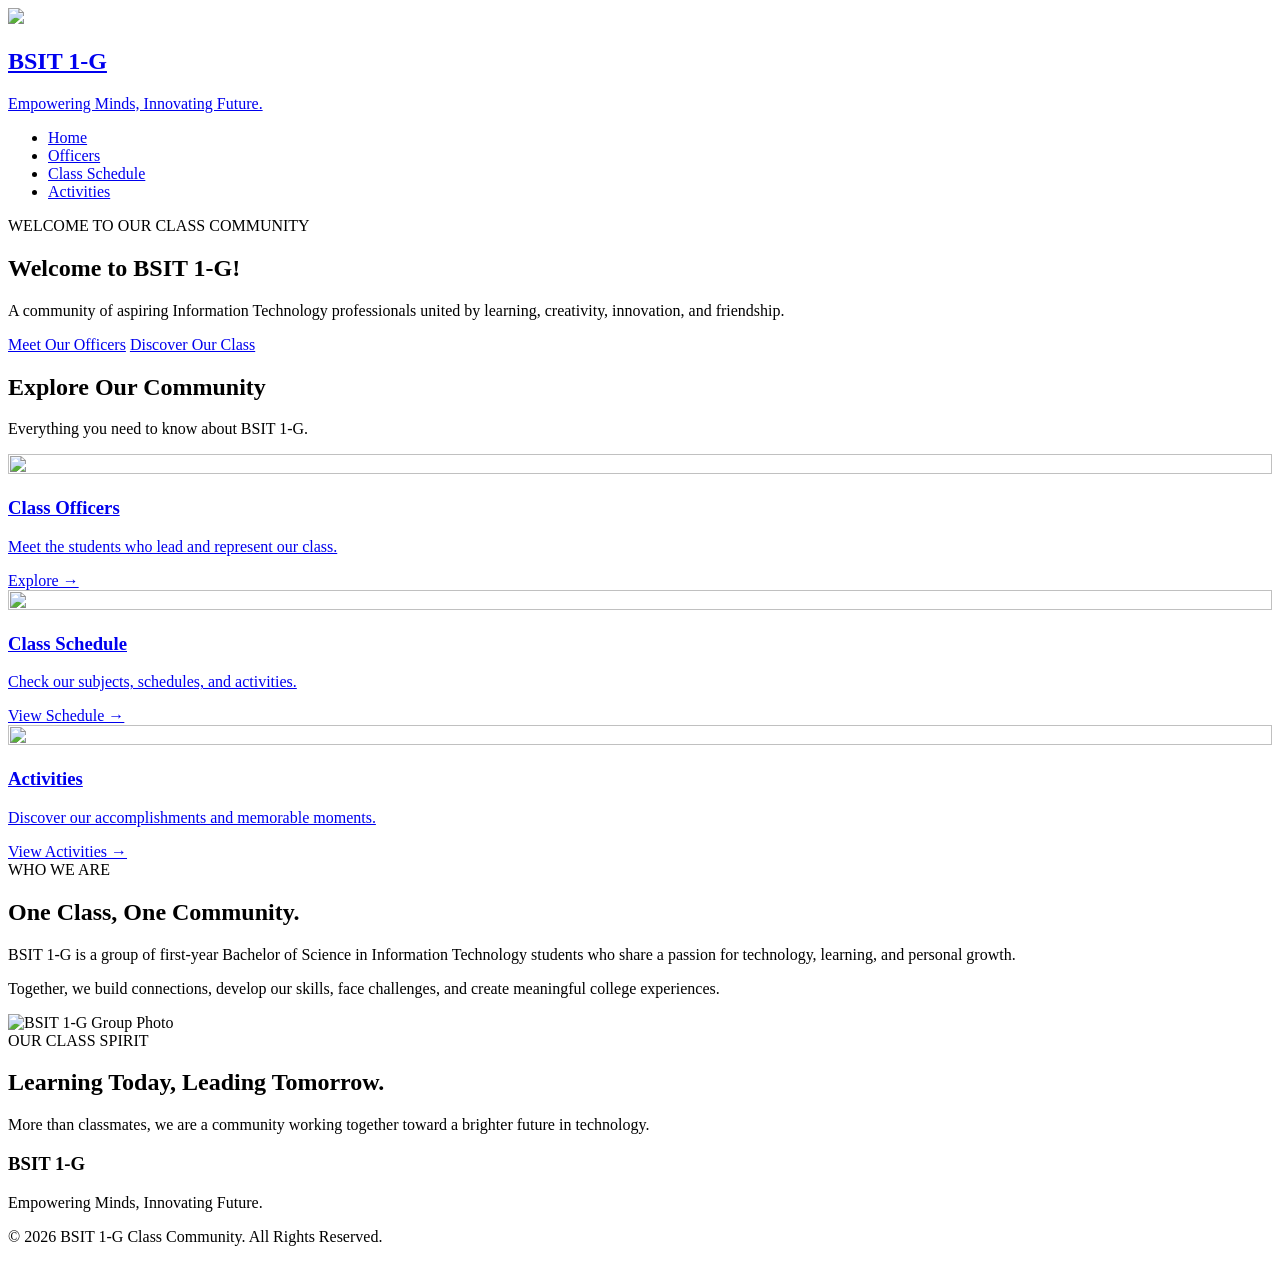
==== index.html @ 7ded41b8 "Add files via upload" ====
<!DOCTYPE html>
    <html lang="en">
    <head>
        <meta charset="UTF-8">
        <meta name="viewport" content="width=device-width, initial-scale=1.0">
        <title>BSIT 1-G | Home</title>
        <link rel="stylesheet" href="css/style.css">
    </head>
    <body>

    <header>
        <nav class="navbar">
            <a href="index.html" class="logo">
                <img src="image/logo.jpg">
                <div>
                    <h1>BSIT 1-G</h1>
                    <p>Empowering Minds, Innovating Future.</p>
                </div>
            </a>

            <ul class="nav-links">
                <li><a href="index.html" class="active">Home</a></li>
                <li><a href="officers.html">Officers</a></li>
                <li><a href="schedule.html">Class Schedule</a></li>
                <li><a href="activities.html">Activities</a></li>
            </ul>
        </nav>
    </header>

    <main>
        <section class="hero">
            <div class="hero-content">
                <span class="small-heading">WELCOME TO OUR CLASS COMMUNITY</span>
                <h2>Welcome to <span>BSIT 1-G!</span></h2>
                <p>
                    A community of aspiring Information Technology
                    professionals united by learning, creativity,
                    innovation, and friendship.
                </p>

                <div class="hero-buttons">
                    <a href="officers.html" class="btn-primary">Meet Our Officers</a>
                    <a href="#about" class="btn-secondary">Discover Our Class</a>
                </div>
            </div>
        </section>

        <section class="quick-section">
            <h2>Explore Our Community</h2>
            <p class="section-description">Everything you need to know about BSIT 1-G.</p>

            <div class="quick-container">
                <a href="officers.html" class="quick-card">
                    <div class="card-icon">
                        <img src="image/Class_Officer.jpg" width="100%" height="100%">
                    </div>
                    <h3>Class Officers</h3>
                    <p>Meet the students who lead and represent our class.</p>
                    <span>Explore →</span>
                </a>

                <a href="schedule.html" class="quick-card">
                    <div class="card-icon">
                        <img src="image/Schedule.jpg" width="100%" height="100%">
                    </div>
                    <h3>Class Schedule</h3>
                    <p>Check our subjects, schedules, and activities.</p>
                    <span>View Schedule →</span>
                </a>

                <a href="activities.html" class="quick-card">
                    <div class="card-icon">
                        <img src="image/AC.jpg" width="100%" height="100%">
                    </div>
                    <h3>Activities</h3>
                    <p>Discover our accomplishments and memorable moments.</p>
                    <span>View Activities →</span>
                </a>
            </div>
        </section>

        <section class="about-section" id="about">
            <div class="about-content">
                <div class="about-text">
                    <span class="small-heading">WHO WE ARE</span>
                    <h2>One Class, <span>One Community.</span></h2>
                    <p>
                        BSIT 1-G is a group of first-year Bachelor of
                        Science in Information Technology students
                        who share a passion for technology, learning,
                        and personal growth.
                    </p>
                    <p>
                        Together, we build connections, develop our
                        skills, face challenges, and create meaningful
                        college experiences.
                    </p>
                </div>

                <div class="about-image">
                    <img src="image/GROUP_PHOTO.jpg" alt="BSIT 1-G Group Photo"> 
                </div>
            </div>
        </section>

        <section class="highlights">
            <span class="small-heading">OUR CLASS SPIRIT</span>
            <h2>Learning Today, <span>Leading Tomorrow.</span></h2>
            <p>
                More than classmates, we are a community working
                together toward a brighter future in technology.
            </p>
        </section>
    </main>

    <footer>
        <h3>BSIT 1-G</h3>
        <p>Empowering Minds, Innovating Future.</p>
        <p class="copyright">© 2026 BSIT 1-G Class Community. All Rights Reserved.</p>
    </footer>

    </body>
    </html>
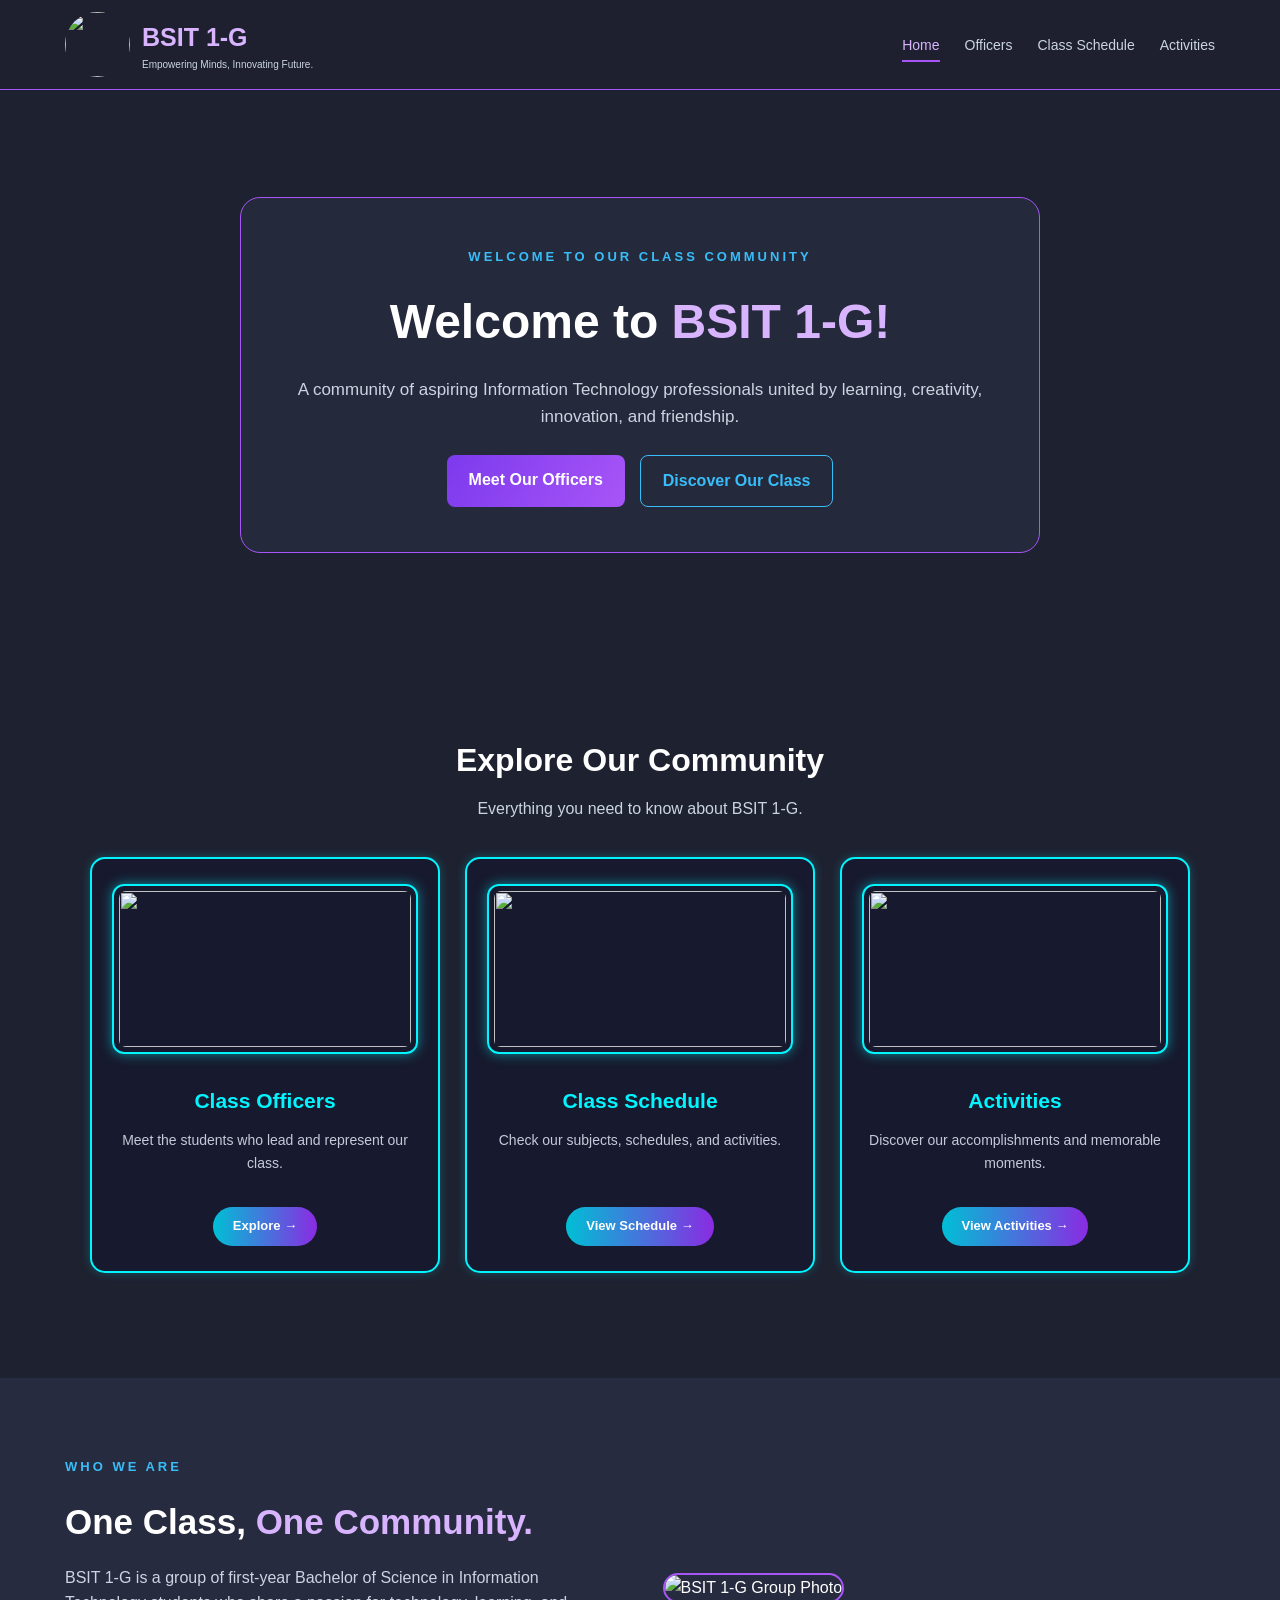
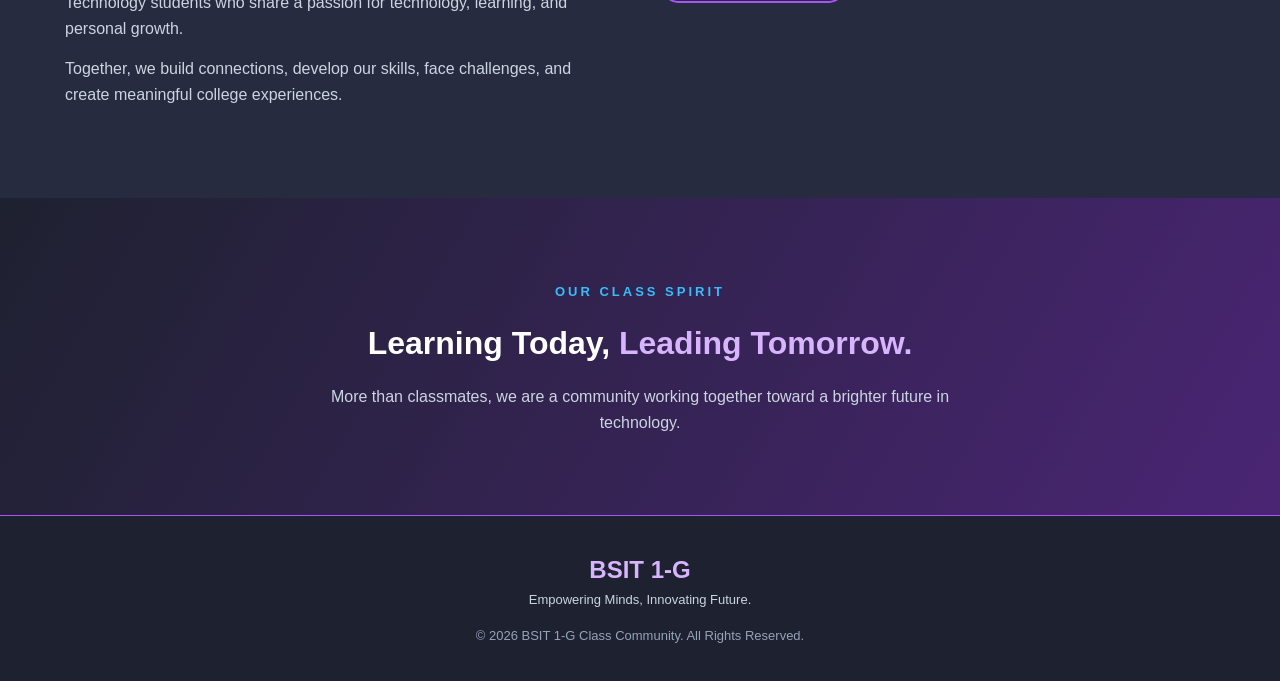
==== commit ea8487c9: "Update index.html" ====
--- a/index.html
+++ b/index.html
@@ -5,7 +5,7 @@
         <meta charset="UTF-8">
         <meta name="viewport" content="width=device-width, initial-scale=1.0">
         <title>BSIT 1-G | Home</title>
-        <link rel="stylesheet" href="css/style.css">
+        <link rel="stylesheet" href="style.css">
     </head>
     <body>
 
--- a/style.css
+++ b/style.css
@@ -0,0 +1,885 @@
+
+/* GENERAL SETTINGS */
+* {
+    margin: 0;
+    padding: 0;
+    box-sizing: border-box;
+    scroll-behavior: smooth;
+}
+
+body {
+    font-family: Arial, sans-serif;
+    background: #1E2130;
+    color: #FFFFFF;
+    line-height: 1.6;
+}
+
+/* NAVIGATION */
+header {
+    background: rgba(30, 33, 48, 0.97);
+    border-bottom: 1px solid #A855F7;
+    position: sticky;
+    top: 0;
+    z-index: 1000;
+}
+
+.navbar {
+    max-width: 1200px;
+    margin: auto;
+    padding: 12px 25px;
+    display: flex;
+    align-items: center;
+    justify-content: space-between;
+    gap: 20px;
+}
+
+.logo {
+    display: flex;
+    align-items: center;
+    gap: 12px;
+    text-decoration: none;
+}
+
+.logo img {
+    width: 65px;
+    height: 65px;
+    object-fit: contain;
+    border-radius: 50%;
+}
+
+.logo h1 {
+    color: #D8B4FE;
+    font-size: 25px;
+}
+
+.logo p {
+    color: #CBD5E1;
+    font-size: 10px;
+}
+
+.nav-links {
+    display: flex;
+    gap: 25px;
+    list-style: none;
+}
+
+.nav-links a {
+    color: #CBD5E1;
+    text-decoration: none;
+    font-size: 14px;
+    transition: 0.3s;
+}
+
+.nav-links a:hover,
+.nav-links a.active {
+    color: #D8B4FE;
+    border-bottom: 2px solid #A855F7;
+    padding-bottom: 7px;
+}
+
+/* COMMON TEXT */
+.small-heading {
+    color: #38BDF8;
+    font-size: 13px;
+    font-weight: bold;
+    letter-spacing: 3px;
+}
+
+.section-description {
+    color: #CBD5E1;
+    margin: 10px 0 35px;
+}
+
+/* HOME HERO */
+.hero {
+    min-height: 570px;
+    display: flex;
+    justify-content: center;
+    align-items: center;
+    text-align: center;
+    padding: 70px 20px;
+    background:
+        linear-gradient(rgba(30,33,48,.78), rgba(30,33,48,.92)),
+        url("images/GROUP_PHOTO.jpg");
+    background-size: cover;
+    background-position: center;
+}
+
+.hero-content {
+    max-width: 800px;
+    padding: 45px 35px;
+    background: rgba(39,43,63,.85);
+    border: 1px solid #A855F7;
+    border-radius: 20px;
+}
+
+.hero h2 {
+    font-size: 48px;
+    margin: 15px 0;
+}
+
+.hero h2 span,
+.about-text h2 span,
+.highlights h2 span,
+.page-hero h2 span,
+.officers-hero h2 span,
+.leadership-message h2 span {
+    color: #D8B4FE;
+}
+
+.hero-content p {
+    color: #CBD5E1;
+    font-size: 17px;
+    margin-bottom: 25px;
+}
+
+/* BUTTONS */
+.hero-buttons {
+    display: flex;
+    justify-content: center;
+    flex-wrap: wrap;
+    gap: 15px;
+}
+
+.btn-primary,
+.btn-secondary {
+    padding: 12px 22px;
+    border-radius: 8px;
+    text-decoration: none;
+    font-weight: bold;
+    transition: .3s;
+}
+
+.btn-primary {
+    background: linear-gradient(120deg,#7C3AED,#A855F7);
+    color: white;
+}
+
+.btn-secondary {
+    color: #38BDF8;
+    border: 1px solid #38BDF8;
+}
+
+.btn-primary:hover,
+.btn-secondary:hover {
+    transform: translateY(-4px);
+}
+
+/* QUICK LINKS */
+.quick-section {
+    max-width: 1200px;
+    margin: auto;
+    padding: 75px 25px;
+    text-align: center;
+}
+
+.quick-section h2 {
+    font-size: 32px;
+}
+
+.quick-container {
+    display: flex;
+    justify-content: center;
+    gap: 22px;
+    flex-wrap: wrap;
+}
+
+.quick-card {
+    flex: 1 1 250px;
+    max-width: 350px;
+    padding: 30px 22px;
+    text-align: left;
+    text-decoration: none;
+    color: white;
+    background: #272B3F;
+    border: 1px solid #A855F7;
+    border-radius: 15px;
+    transition: .3s;
+}
+
+.quick-card:hover {
+    transform: translateY(-8px);
+    border-color: #38BDF8;
+}
+
+.card-icon {
+    font-size: 35px;
+    color: #D8B4FE;
+}
+
+.quick-card h3 {
+    margin: 10px 0;
+}
+
+.quick-card p {
+    color: #CBD5E1;
+    font-size: 14px;
+    margin-bottom: 15px;
+}
+
+.quick-card span {
+    color: #38BDF8;
+    font-weight: bold;
+}
+
+/* ABOUT SECTION */
+.about-section {
+    padding: 75px 25px;
+    background: #272B3F;
+}
+
+.about-content {
+    max-width: 1150px;
+    margin: auto;
+    display: flex;
+    align-items: center;
+    gap: 45px;
+}
+
+.about-text,
+.about-image {
+    flex: 1;
+}
+
+.about-text h2 {
+    font-size: 35px;
+    margin: 15px 0;
+}
+
+.about-text p {
+    color: #CBD5E1;
+    margin-bottom: 15px;
+}
+
+.about-image img {
+    width: 100%;
+    border-radius: 15px;
+    border: 2px solid #A855F7;
+}
+
+/* GENERAL HIGHLIGHTS */
+.highlights {
+    padding: 80px 20px;
+    text-align: center;
+    background: linear-gradient(120deg,#1E2130,#4A2574);
+}
+
+.highlights h2 {
+    font-size: 32px;
+    margin: 15px 0;
+}
+
+.highlights p {
+    color: #CBD5E1;
+    max-width: 650px;
+    margin: auto;
+}
+
+/* OFFICERS HERO */
+.officers-hero,
+.page-hero {
+    padding: 85px 20px;
+    text-align: center;
+    background:
+        linear-gradient(rgba(30,33,48,.85),rgba(30,33,48,.95)),
+        url("images/GROUP_PHOTO.jpg");
+    background-size: cover;
+    background-position: center;
+}
+
+.officers-hero h2,
+.page-hero h2 {
+    font-size: 45px;
+    margin: 15px 0;
+}
+
+.officers-hero p,
+.page-hero p {
+    color: #CBD5E1;
+    max-width: 650px;
+    margin: auto;
+}
+
+/* OFFICERS HORIZONTAL FLEX */
+.officers-section {
+    padding: 70px 5%;
+    max-width: 1300px;
+    margin: auto;
+}
+
+.officers-heading {
+    display: flex;
+    justify-content: space-between;
+    align-items: center;
+    gap: 15px;
+    margin-bottom: 30px;
+}
+
+.officers-heading h2 {
+    font-size: 29px;
+}
+
+.officers-heading p {
+    color: #CBD5E1;
+}
+
+.scroll-note {
+    color: #38BDF8;
+    font-size: 12px;
+    letter-spacing: 2px;
+    white-space: nowrap;
+}
+
+/* HORIZONTAL SCROLLING CONTAINER */
+.officers-container {
+    display: flex;
+    flex-direction: row;
+    flex-wrap: nowrap;
+    gap: 25px;
+    width: 100%;
+    overflow-x: auto;
+    overflow-y: hidden;
+    padding: 20px 10px 30px;
+    scroll-behavior: smooth;
+    scroll-snap-type: x mandatory;
+    cursor: grab;
+}
+
+.officers-container:active {
+    cursor: grabbing;
+}
+
+/* SCROLLBAR DESIGN */
+.officers-container::-webkit-scrollbar {
+    height: 10px;
+}
+
+.officers-container::-webkit-scrollbar-track {
+    background: #272B3F;
+    border-radius: 20px;
+}
+
+.officers-container::-webkit-scrollbar-thumb {
+    background: linear-gradient(90deg,#A855F7,#38BDF8);
+    border-radius: 20px;
+}
+
+.officers-container::-webkit-scrollbar-thumb:hover {
+    background: #D8B4FE;
+}
+
+/* OFFICER CARDS */
+.officer-card {
+    flex: 0 0 260px;
+    width: 260px;
+    min-width: 260px;
+    min-height: 390px;
+    padding: 25px 20px;
+    text-align: center;
+    background: #272B3F;
+    border: 1px solid #A855F7;
+    border-radius: 18px;
+    scroll-snap-align: start;
+    transition: .3s;
+}
+
+.officer-card:hover {
+    transform: translateY(-8px);
+    border-color: #38BDF8;
+    box-shadow: 0 0 20px rgba(56,189,248,.2);
+}
+
+/* OFFICER IMAGES */
+.officer-image {
+    width: 150px;
+    height: 150px;
+    margin: 0 auto 20px;
+    border-radius: 50%;
+    padding: 5px;
+    background: linear-gradient(135deg,#A855F7,#38BDF8);
+}
+
+.officer-image img {
+    width: 100%;
+    height: 100%;
+    object-fit: cover;
+    border-radius: 50%;
+    border: 3px solid #272B3F;
+}
+
+.officer-card h3 {
+    font-size: 19px;
+    margin-bottom: 5px;
+}
+
+.officer-card span {
+    color: #38BDF8;
+    font-size: 13px;
+    font-weight: bold;
+}
+
+.officer-card p {
+    color: #CBD5E1;
+    font-size: 13px;
+    margin-top: 15px;
+}
+
+/* LEADERSHIP MESSAGE */
+.leadership-message {
+    text-align: center;
+    padding: 75px 20px;
+    background: linear-gradient(120deg,#1E2130,#4A2574);
+}
+
+.leadership-message h2 {
+    font-size: 35px;
+    margin: 15px 0;
+}
+
+.leadership-message p {
+    color: #CBD5E1;
+    max-width: 650px;
+    margin: auto;
+}
+
+/* SCHEDULE */
+.schedule-section,
+.activities-section {
+    max-width: 1150px;
+    margin: auto;
+    padding: 70px 25px;
+    text-align: center;
+}
+
+.schedule-section h2,
+.activities-section h2 {
+    font-size: 30px;
+}
+
+.table-container {
+    overflow-x: auto;
+    margin-top: 30px;
+}
+
+table {
+    width: 100%;
+    border-collapse: collapse;
+    background: #272B3F;
+}
+
+th, td {
+    padding: 18px;
+    border: 1px solid #45445F;
+    text-align: center;
+}
+
+th {
+    background: #4A2574;
+    color: white;
+}
+
+td {
+    color: #CBD5E1;
+}
+
+tbody tr:hover {
+    background: #35334F;
+}
+
+/* ACHIEVEMENTS */
+.activities-container {
+    display: flex;
+    flex-wrap: wrap;
+    justify-content: center;
+    gap: 25px;
+    margin-top: 35px;
+}
+
+.activities-card {
+    flex: 1 1 250px;
+    max-width: 350px;
+    padding: 30px;
+    background: #272B3F;
+    border: 1px solid #A855F7;
+    border-radius: 15px;
+    transition: .3s;
+}
+
+.activities-card:hover {
+    transform: translateY(-8px);
+    border-color: #38BDF8;
+}
+
+.activities-icon {
+    font-size: 45px;
+    margin-bottom: 15px;
+}
+
+.activities-card h3 {
+    margin-bottom: 10px;
+}
+
+.activities-card p {
+    color: #CBD5E1;
+    font-size: 14px;
+    margin-bottom: 15px;
+}
+
+.activities-card span {
+    color: #38BDF8;
+    font-size: 13px;
+}
+
+/* FOOTER */
+footer {
+    padding: 35px 20px;
+    text-align: center;
+    background: #1E2130;
+    border-top: 1px solid #A855F7;
+}
+
+footer h3 {
+    color: #D8B4FE;
+    font-size: 24px;
+}
+
+footer p {
+    color: #CBD5E1;
+    font-size: 13px;
+}
+
+.copyright {
+    margin-top: 15px;
+    color: #94A3B8;
+}
+
+/* RESPONSIVE DESIGN */
+@media (max-width: 768px) {
+    .navbar {
+        flex-direction: column;
+    }
+
+    .nav-links {
+        justify-content: center;
+        flex-wrap: wrap;
+        gap: 15px;
+    }
+
+    .hero h2 {
+        font-size: 35px;
+    }
+
+    .about-content {
+        flex-direction: column;
+    }
+
+    .officers-heading {
+        align-items: flex-start;
+        flex-direction: column;
+    }
+
+    .officer-card {
+        flex: 0 0 230px;
+        width: 230px;
+        min-width: 230px;
+    }
+
+    .officers-container {
+        gap: 15px;
+    }
+
+    .officers-hero h2,
+    .page-hero h2 {
+        font-size: 35px;
+    }
+}
+
+@media (max-width: 450px) {
+    .logo img {
+        width: 55px;
+        height: 55px;
+    }
+
+    .logo h1 {
+        font-size: 22px;
+    }
+
+    .nav-links {
+        gap: 12px;
+    }
+
+    .nav-links a {
+        font-size: 12px;
+    }
+
+    .hero h2 {
+        font-size: 29px;
+    }
+
+    .hero-content {
+        padding: 30px 18px;
+    }
+
+    .quick-section h2,
+    .highlights h2 {
+        font-size: 26px;
+    }
+}
+
+/* SCHEDULE TABLE */
+.schedule-section table {
+    width: 100%;
+    border-collapse: collapse;
+}
+
+/* TABLE HEADINGS */
+.schedule-section th {
+    padding: 15px;
+    text-align: center;
+    border: 1px solid #73e0c1;
+    background: #173b2b;
+    color: #ffffff;
+}
+
+/* TABLE DATA */
+.schedule-section td {
+    padding: 15px;
+    text-align: center;
+    border: 1px solid #73e0c1;
+    color: #ffffff;
+}
+
+
+/* SCHEDULE TABLE */
+.schedule-section table {
+    width: 100%;
+    border-collapse: collapse;
+    border: 1px solid #73e0c1;
+}
+
+/* TABLE HEADINGS */
+.schedule-section th {
+    padding: 15px;
+    text-align: center;
+    background: #173b2b;
+    color: #ffffff;
+    border: 1px solid #73e0c1;
+}
+
+/* TABLE DATA */
+.schedule-section td {
+    padding: 15px;
+    text-align: center;
+    color: #ffffff;
+    border: 1px solid #40564a;
+    transition: background 0.2s ease;
+}
+
+/* HIGHLIGHT ON HOVER */
+.schedule-section tbody tr:hover td {
+    background: #356b4b;
+    color: #ffffff;
+}
+
+/* SCHEDULE TABLE */
+.schedule-section table {
+    width: 100%;
+    border-collapse: collapse;
+    background: #151d20;
+    border: 2px solid #73e0c1;
+}
+
+/* TABLE HEADER */
+.schedule-section th {
+    padding: 16px;
+    text-align: center;
+    background: #245c40;
+    color: #ffffff;
+    border: 1px solid #73e0c1;
+    font-weight: bold;
+}
+
+/* TABLE DATA */
+.schedule-section td {
+    padding: 16px;
+    text-align: center;
+    color: #ffffff;
+    border: 1px solid #526b5e;
+    font-size: 15px;
+    transition: background 0.2s ease;
+}
+/* STRONG BORDER BETWEEN DAYS */
+
+.schedule-section th {
+    background: #245c40;
+    color: #ffffff;
+    border: 2px solid #73e0c1;
+    padding: 16px;
+    text-align: center;
+}
+
+/* CONNECT DAY SEPARATORS ACROSS THE TABLE */
+.schedule-section tbody tr:nth-child(5),
+.schedule-section tbody tr:nth-child(6),
+.schedule-section tbody tr:nth-child(7),
+.schedule-section tbody tr:nth-child(9) {
+    border-bottom: 4px solid #73e0c1;
+}
+
+/* HOVER HIGHLIGHT */
+.schedule-section tbody tr:hover td {
+    background: #356b4b;
+    color: #ffffff;
+}
+
+/* KEEP DAY LABEL VISIBLE */
+.schedule-section tbody tr:hover td:first-child {
+    background: #356b4b;
+    color: #ffffff;
+}
+/* ACHIEVEMENT IMAGE BOX */
+.activities-icon {
+    width: 180px;
+    height: 130px;
+    margin: 0 auto 20px;
+    padding: 5px;
+
+    border: 2px solid #00F5FF;
+    border-radius: 12px;
+
+    background: #17152B;
+
+    box-shadow:
+        0 0 8px #00F5FF,
+        0 0 18px #00F5FF,
+        0 0 30px rgba(138, 43, 226, 0.7);
+
+    overflow: hidden;
+    transition: 0.3s ease;
+}
+
+/* IMAGE DESIGN */
+.activities-icon img {
+    width: 100%;
+    height: 100%;
+    object-fit: cover;
+    border-radius: 7px;
+}
+
+/* HOVER EFFECT */
+.activities-icon:hover {
+    border-color: #A020F0;
+
+    box-shadow:
+        0 0 10px #A020F0,
+        0 0 20px #A020F0,
+        0 0 35px #00F5FF;
+
+    transform: scale(1.05);
+}
+/* QUICK ACCESS CONTAINER */
+.quick-container {
+    display: grid;
+    grid-template-columns: repeat(3, 1fr);
+    gap: 25px;
+    max-width: 1100px;
+    margin: 30px auto;
+    align-items: stretch;
+}
+
+/* QUICK ACCESS CARD */
+.quick-card {
+    display: flex;
+    flex-direction: column;
+    align-items: center;
+    text-align: center;
+
+    min-height: 380px;
+    padding: 25px 20px;
+
+    background: #171A2E;
+    border: 2px solid #00F5FF;
+    border-radius: 15px;
+
+    text-decoration: none;
+    color: #FFFFFF;
+
+    box-shadow: 0 0 10px rgba(0, 245, 255, 0.25);
+
+    transition: all 0.3s ease;
+}
+
+/* IMAGE BOX */
+.card-icon {
+    width: 100%;
+    height: 170px;
+    margin-bottom: 20px;
+
+    border: 2px solid #00F5FF;
+    border-radius: 12px;
+    padding: 5px;
+
+    overflow: hidden;
+
+    box-shadow: 0 0 12px rgba(0, 245, 255, 0.5);
+}
+
+/* IMAGE */
+.card-icon img {
+    width: 100%;
+    height: 100%;
+    object-fit: cover;
+    border-radius: 7px;
+}
+
+/* CARD TITLE */
+.quick-card h3 {
+    color: #00F5FF;
+    font-size: 21px;
+    margin-bottom: 12px;
+}
+
+/* CARD PARAGRAPH */
+.quick-card p {
+    color: #C5C9D8;
+    font-size: 14px;
+    line-height: 1.6;
+    flex-grow: 1;
+}
+
+/* CARD LINK */
+.quick-card span {
+    display: inline-block;
+    margin-top: 18px;
+    padding: 9px 20px;
+
+    color: #FFFFFF;
+    background: linear-gradient(90deg, #00BFD5, #8A2BE2);
+    border-radius: 20px;
+
+    font-size: 13px;
+    font-weight: bold;
+}
+
+/* HOVER EFFECT */
+.quick-card:hover {
+    transform: translateY(-8px);
+    border-color: #A020F0;
+
+    box-shadow:
+        0 0 12px #00F5FF,
+        0 0 25px rgba(160, 32, 240, 0.7);
+}
+
+/* RESPONSIVE DESIGN */
+@media (max-width: 768px) {
+    .quick-container {
+        grid-template-columns: repeat(2, 1fr);
+    }
+}
+
+@media (max-width: 500px) {
+    .quick-container {
+        grid-template-columns: 1fr;
+    }
+}
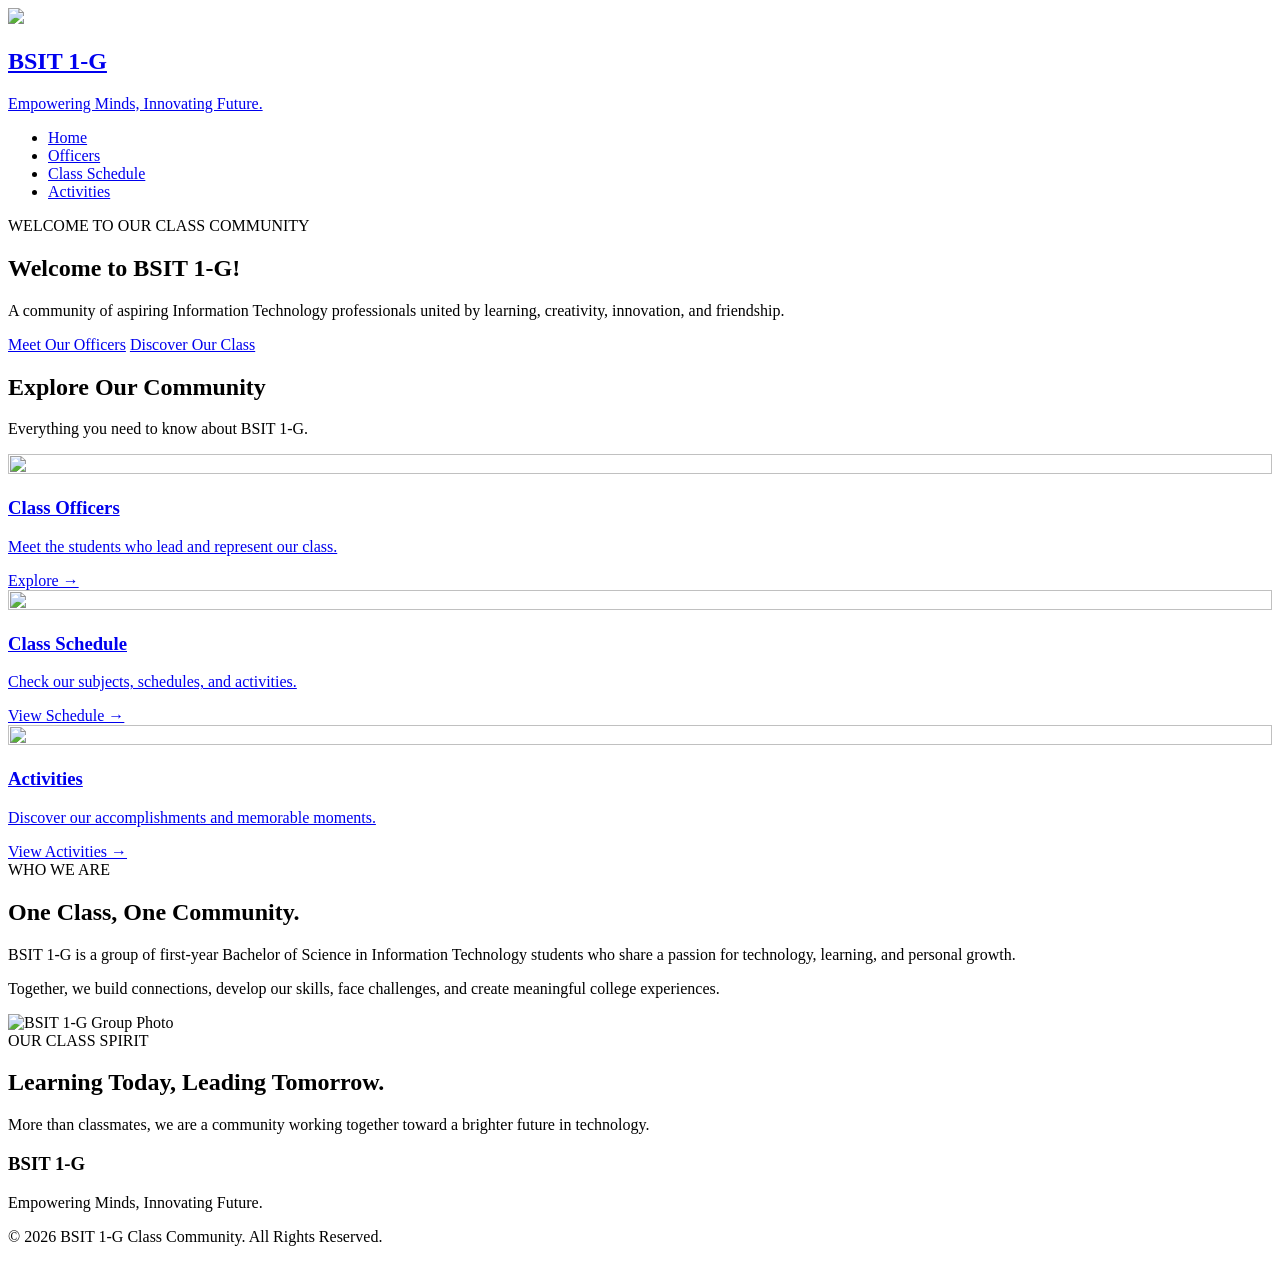
==== commit 2069d241: "Update index.html" ====
--- a/index.html
+++ b/index.html
@@ -5,7 +5,7 @@
         <meta charset="UTF-8">
         <meta name="viewport" content="width=device-width, initial-scale=1.0">
         <title>BSIT 1-G | Home</title>
-        <link rel="stylesheet" href="style.css">
+        <link rel="stylesheet" href="css/style.css">
     </head>
     <body>
 
